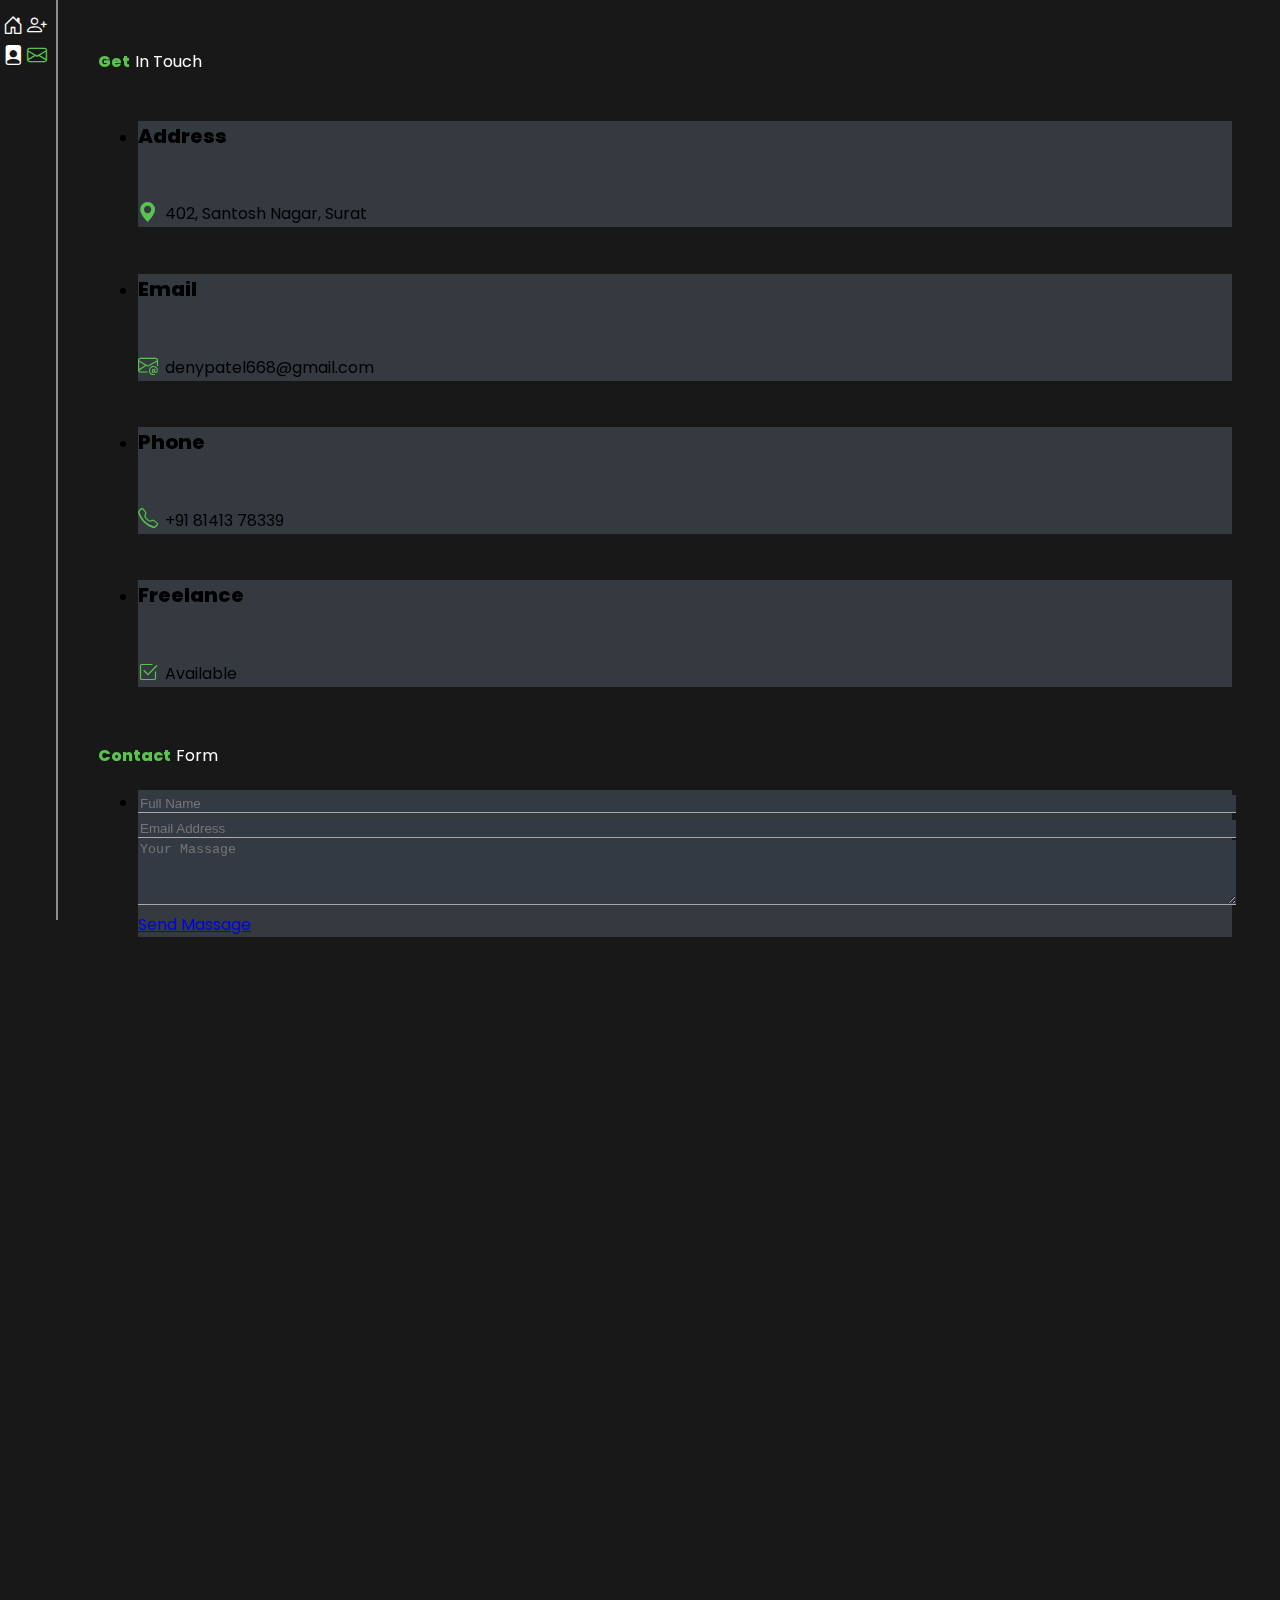
==== contact.html @ e59a58ff "bootstrap prortfolio" ====
<!DOCTYPE html>
<html lang="en">
<head>
    <meta charset="UTF-8">
    <meta name="viewport" content="width=device-width, initial-scale=1.0">
    <title>Denisha</title>
    <!-- bootstrap css -->
    <link href="https://cdn.jsdelivr.net/npm/bootstrap@5.0.2/dist/css/bootstrap.min.css" rel="stylesheet" integrity="sha384-EVSTQN3/azprG1Anm3QDgpJLIm9Nao0Yz1ztcQTwFspd3yD65VohhpuuCOmLASjC" crossorigin="anonymous">

    <!-- bootstrap icon -->
    <link rel="stylesheet" href="https://cdn.jsdelivr.net/npm/bootstrap-icons@1.11.0/font/bootstrap-icons.css">

     <!-- fonts -->
     <link rel="stylesheet" href="css/fonts.css">
     
    <!-- custom css -->
    <link rel="stylesheet" href="css/style.css">

    <!-- aos -->
    <link rel="stylesheet" href="css/aos.css">
</head>
<body>
<header>
    <nav class="">
        <a type="button" class="btn py-3" href="index.html" data-bs-toggle="tooltip" data-bs-placement="right" title="Home"><i class="bi bi-house-door" style="color: #fff; font-size: 20px;"></i></a>
        <a type="button" class="btn py-3" href="about.html" data-bs-toggle="tooltip" data-bs-placement="right" title="About"><i class="bi bi-person-plus" style="color: #fff; font-size: 20px;"></i></a>
        <a type="button" class="btn py-3" href="portfolio.html" data-bs-toggle="tooltip" data-bs-placement="right" title="Portfolio"><i class="bi bi-file-person-fill" style="color: #fff; font-size: 20px;"></i></a>
        <a type="button" class="btn py-3" href="contact.html" data-bs-toggle="tooltip" data-bs-placement="right" title="Contact"><i class="bi bi-envelope link-active" style="color: #fff; font-size: 20px;"></i></a>
    </nav>
</header>
<main>
    <div class="content">
        <section class="contact">
            <div class="container-fluid">
                <div class="row">
                    <div class="col-12 col-lg-7 pt-4 contact-left" data-aos="flip-right">
                        <h4 style="font-weight: 400;"><b style="color: #5ac24e;padding-right: 5px;">Get</b>In Touch</h4>
                        <div class="col-12 d-block d-sm-flex">
                            <div class="col-12 pb-2 col-sm-6 pe-sm-2 pb-sm-3">
                                <div class="card" style="background-color: transparent;">
                                    <ul class="list-group list-group-flush">
                                    <li class="list-group-item px-3 py-3" style="height: 100%;">
                                        <h6 class="text-white" style="text-align: left; font-size: 20px;">Address</h6>
                                        <p class="text-white" style="margin: 0;"><i class="bi bi-geo-alt-fill" style="font-size: 20px;color: #5ac24e; padding-right: 7px;"></i>402, Santosh Nagar, Surat</p>
                                    </li>
                                    </ul>
                                </div> 
                            </div>
                            <div class="col-12 pb-2 col-sm-6 ps-sm-2 pb-sm-3">
                                <div class="card" style="background-color: transparent;">
                                    <ul class="list-group list-group-flush">
                                    <li class="list-group-item px-3 py-3" style="height: 100%;">
                                        <h6 class="text-white" style="text-align: left; font-size: 20px;">Email</h6>
                                        <p class="text-white" style="margin: 0;"><i class="bi bi-envelope-at" style="font-size: 20px;color: #5ac24e; padding-right: 7px;"></i>denypatel668@gmail.com</p>
                                    </li>
                                    </ul>
                                </div> 
                            </div>
                        </div>
                        <div class="col-12 d-block d-sm-flex">    
                            <div class="col-12 pb-2 col-sm-6 pe-sm-2 pb-sm-3">
                                <div class="card" style="background-color: transparent;">
                                    <ul class="list-group list-group-flush">
                                    <li class="list-group-item px-3 py-3" style="height: 100%;">
                                        <h6 class="text-white" style="text-align: left; font-size: 20px;">Phone</h6>
                                        <p class="text-white" style="margin: 0;"><i class="bi bi-telephone" style="font-size: 20px;color: #5ac24e; padding-right: 7px;"></i>+91 81413 78339</p>
                                    </li>
                                    </ul>
                                </div> 
                            </div>
                            <div class="col-12 pb-2 col-sm-6 ps-sm-2 pb-sm-3">
                                <div class="card" style="background-color: transparent;">
                                    <ul class="list-group list-group-flush">
                                    <li class="list-group-item px-3 py-3" style="height:100%;">
                                        <h6 class="text-white" style="text-align: left; font-size: 20px;">Freelance</h6>
                                        <p class="text-white" style="margin: 0;"><i class="bi bi-check2-square" style="font-size: 20px;color: #5ac24e; padding-right: 7px;"></i>Available</p>
                                    </li>
                                    </ul>
                                </div> 
                            </div>
                        </div>
                        
                        <h4 style="font-weight: 400;padding-top: 35px;"><b style="color: #5ac24e;padding-right: 5px;">Contact</b>Form</h4>
                        <div class="card pb-3" style="background-color: transparent;">
                            <ul class="list-group list-group-flush">
                            <li class="list-group-item px-3 py-3" style="height:100%;">
                                <form action="#">
                                    <input type="text" class="mb-3 py-3" placeholder="Full Name"  style="width: 100%; color: #fff; background-color: #343a43;border:none; border-bottom: 1px solid #a9a9a9;outline: none;">
                                    <input type="email" class="mb-3 py-3" placeholder="Email Address" style="width: 100%; color:#fff ;background-color: #343a43; border:none; border-bottom: 1px solid #a9a9a9; outline: none;">
                                    <textarea name="" id="" cols="30" rows="4" class="mb-3 py-3" placeholder="Your Massage" style="width: 100%;color:#fff;background-color: #343a43; border:none; border-bottom: 1px solid #a9a9a9; outline: none;" class="w-100"></textarea>
                                    <a href="#" class="btn btn-secondary">Send Massage</a>
                                </form>
                            </li>
                        </ul>
                        </div> 
                    </div>
                    <div class="col-12 col-lg-5 d-none d-lg-block contact-right" data-aos="flip-left">
                        <div class="map">
                            <iframe src="https://www.google.com/maps/embed?pb=!1m18!1m12!1m3!1d3719.5300284558166!2d72.86207912439241!3d21.210820781502274!2m3!1f0!2f0!3f0!3m2!1i1024!2i768!4f13.1!3m3!1m2!1s0x3be04f0f6b0151bb%3A0x3a26c11002f4973!2sMaruti%20Chowk%2C%20Hirabaugh%2C%20Surat%2C%20Gujarat%20395006!5e0!3m2!1sen!2sin!4v1694796948115!5m2!1sen!2sin" width="" height="" style="border:0;" allowfullscreen="" loading="lazy" referrerpolicy="no-referrer-when-downgrade"></iframe>
                        </div>
                    </div>
                </div>
            </div>    
        </section>
    </div>
</main>
    
    
<!-- jquery -->
<script src="https://code.jquery.com/jquery-3.7.1.min.js" integrity="sha256-/JqT3SQfawRcv/BIHPThkBvs0OEvtFFmqPF/lYI/Cxo=" crossorigin="anonymous"></script> 

<!--bootstrap js-->
<script src="https://cdn.jsdelivr.net/npm/bootstrap@5.0.2/dist/js/bootstrap.bundle.min.js" integrity="sha384-MrcW6ZMFYlzcLA8Nl+NtUVF0sA7MsXsP1UyJoMp4YLEuNSfAP+JcXn/tWtIaxVXM" crossorigin="anonymous"></script>

<!-- aos js -->
<script src="js/aos.js">
</script>

<script>
    AOS.init({
  duration: 1200,
})
</script>

<!-- nav js -->
<script>
    var tooltipTriggerList = [].slice.call(document.querySelectorAll('[data-bs-toggle="tooltip"]'))
    var tooltipList = tooltipTriggerList.map(function (tooltipTriggerEl) {
    return new bootstrap.Tooltip(tooltipTriggerEl)
})
</script>

</body>
</html>
---- css/fonts.css ----
@font-face {
    font-family: 'Poppins';
    src: url('../fonts/Poppins-Bold.woff2') format('woff2'),
        url('../fonts/Poppins-Bold.woff') format('woff');
    font-weight: bold;
    font-style: normal;
    font-display: swap;
}

@font-face {
    font-family: 'Poppins';
    src: url('../fonts/Poppins-Black.woff2') format('woff2'),
        url('../fonts/Poppins-Black.woff') format('woff');
    font-weight: 900;
    font-style: normal;
    font-display: swap;
}

@font-face {
    font-family: 'Poppins';
    src: url('../fonts/Poppins-BlackItalic.woff2') format('woff2'),
        url('../fonts/Poppins-BlackItalic.woff') format('woff');
    font-weight: 900;
    font-style: italic;
    font-display: swap;
}

@font-face {
    font-family: 'Poppins';
    src: url('../fonts/Poppins-Regular.woff2') format('woff2'),
        url('../fonts/Poppins-Regular.woff') format('woff');
    font-weight: normal;
    font-style: normal;
    font-display: swap;
}

@font-face {
    font-family: 'Poppins';
    src: url('../fonts/Poppins-ExtraBold.woff2') format('woff2'),
        url('../fonts/Poppins-ExtraBold.woff') format('woff');
    font-weight: bold;
    font-style: normal;
    font-display: swap;
}

@font-face {
    font-family: 'Poppins';
    src: url('../fonts/Poppins-ExtraBoldItalic.woff2') format('woff2'),
        url('../fonts/Poppins-ExtraBoldItalic.woff') format('woff');
    font-weight: bold;
    font-style: italic;
    font-display: swap;
}

@font-face {
    font-family: 'Poppins';
    src: url('../fonts/Poppins-Light.woff2') format('woff2'),
        url('../fonts/Poppins-Light.woff') format('woff');
    font-weight: 300;
    font-style: normal;
    font-display: swap;
}

@font-face {
    font-family: 'Poppins';
    src: url('../fonts/Poppins-BoldItalic.woff2') format('woff2'),
        url('../fonts/Poppins-BoldItalic.woff') format('woff');
    font-weight: bold;
    font-style: italic;
    font-display: swap;
}

@font-face {
    font-family: 'Poppins';
    src: url('../fonts/Poppins-Medium.woff2') format('woff2'),
        url('../fonts/Poppins-Medium.woff') format('woff');
    font-weight: 500;
    font-style: normal;
    font-display: swap;
}

@font-face {
    font-family: 'Poppins';
    src: url('../fonts/Poppins-ExtraLightItalic.woff2') format('woff2'),
        url('../fonts/Poppins-ExtraLightItalic.woff') format('woff');
    font-weight: 200;
    font-style: italic;
    font-display: swap;
}

@font-face {
    font-family: 'Poppins';
    src: url('../fonts/Poppins-MediumItalic.woff2') format('woff2'),
        url('../fonts/Poppins-MediumItalic.woff') format('woff');
    font-weight: 500;
    font-style: italic;
    font-display: swap;
}

@font-face {
    font-family: 'Poppins';
    src: url('../fonts/Poppins-ExtraLight.woff2') format('woff2'),
        url('../fonts/Poppins-ExtraLight.woff') format('woff');
    font-weight: 200;
    font-style: normal;
    font-display: swap;
}

@font-face {
    font-family: 'Poppins';
    src: url('../fonts/Poppins-SemiBold.woff2') format('woff2'),
        url('../fonts/Poppins-SemiBold.woff') format('woff');
    font-weight: 600;
    font-style: normal;
    font-display: swap;
}

@font-face {
    font-family: 'Poppins';
    src: url('../fonts/Poppins-LightItalic.woff2') format('woff2'),
        url('../fonts/Poppins-LightItalic.woff') format('woff');
    font-weight: 300;
    font-style: italic;
    font-display: swap;
}

@font-face {
    font-family: 'Poppins';
    src: url('../fonts/Poppins-Italic.woff2') format('woff2'),
        url('../fonts/Poppins-Italic.woff') format('woff');
    font-weight: normal;
    font-style: italic;
    font-display: swap;
}

@font-face {
    font-family: 'Poppins';
    src: url('../fonts/Poppins-Thin.woff2') format('woff2'),
        url('../fonts/Poppins-Thin.woff') format('woff');
    font-weight: 100;
    font-style: normal;
    font-display: swap;
}

@font-face {
    font-family: 'Poppins';
    src: url('../fonts/Poppins-SemiBoldItalic.woff2') format('woff2'),
        url('../fonts/Poppins-SemiBoldItalic.woff') format('woff');
    font-weight: 600;
    font-style: italic;
    font-display: swap;
}

@font-face {
    font-family: 'Poppins';
    src: url('../fonts/Poppins-ThinItalic.woff2') format('woff2'),
        url('../fonts/Poppins-ThinItalic.woff') format('woff');
    font-weight: 100;
    font-style: italic;
    font-display: swap;
}
---- css/style.css ----
:root{
    --primary: #181818;
    --secondary: #5ac24e;
    --third: rgba(169, 169, 169, 0.808);
    --header-width: 50px;
    --card: #343a40;
}
body{
    font-family: poppins;
}
.btn:focus{
    box-shadow: none !important;
    background-color: var(--primary);
}
.btn:hover{
    color: var(--secondary) !important;
}
body{
    background-color: var(--primary);
}
/* header */
header{
    height: 100%;
    width: var(--header-width);
    background-color: var(--primary);
    border-right: 2px solid var(--third);
    position: fixed;
    top: 0;
    left: 0;
    padding: 10px 3px;
}
nav .btn:focus{
    box-shadow: none !important;
}
nav .btn:focus i{
    color: var(--secondary) !important;
}
nav .btn:hover{
    box-shadow: none !important;
}
nav .btn:hover i{
    color: var(--secondary) !important;
}
main{
    width: calc(100% - var(--header-width));
    height: 100vh;
    background-color: var(--primary); 
    margin-left: var(--header-width);
}
.content{
    width: 100%;
    height: 100%;
}
.home{
    /* background-image: url('../images/home-image.webp'); */
    background-size: cover;
    background-repeat: no-repeat;
    width: 100%;
    height: 100vh;
    position: relative;
}

.home-pos{
    position: absolute;
    top: 50%;
    left: 50%;
    transform: translate(-50%,-55%);
}
.text-warning{
    color: var(--secondary) !important;
}

.btn-warning{
    background-color:  var(--secondary) !important;
    color: #fff;
    border-color:  var(--secondary);
}

.btn-warning:hover{
    color:  var(--secondary);
    background-color: #fff !important;
    border-color: var(--secondary);
}

.btn-warning:focus, .btn-warning.active:focus, .btn-warning:active:focus {
    box-shadow: none;
    color:var(--primary) ;
    background-color: #fff !important;
    border-color: var(--secondary);
}
.green{
color: #5ac24e;
}    

/* active link */
.link-active{
    color: #5ac24e!important; 
}

/* about */
.about .left{
    height: 100vh;  
    background-color: #242425;
    padding: 20px 40px;
    overflow-y: scroll;
}
.about .right{
    height: 100vh;
    background-color: var(--primary);
    padding: 0%;
}
.about .left h4{
    color: var(--third);
    font-weight: 300;
    line-height: 1.8;
}

/* skill */
.list-group-item{
    background-color: var(--card);
}

/* contact */
.map iframe{
    width: 100%;
    height: 100vh;
}
.contact-left{
    padding: 20px 40px;
    overflow-y: scroll;
    height: 100vh;
}
.contact-left h4{
    color: #fff;
    font-weight: 400;
}
.contact-right{
    padding: 0;
}

/* portfolio */
.port-left{
    padding: 20px 40px;
    height: 100vh;
    overflow-y: scroll;
}
.card{
    background-color: #343a40;
}
.bg-dark{
    background-color: transparent !important;
}
.white{
    background-color: #fff;
}
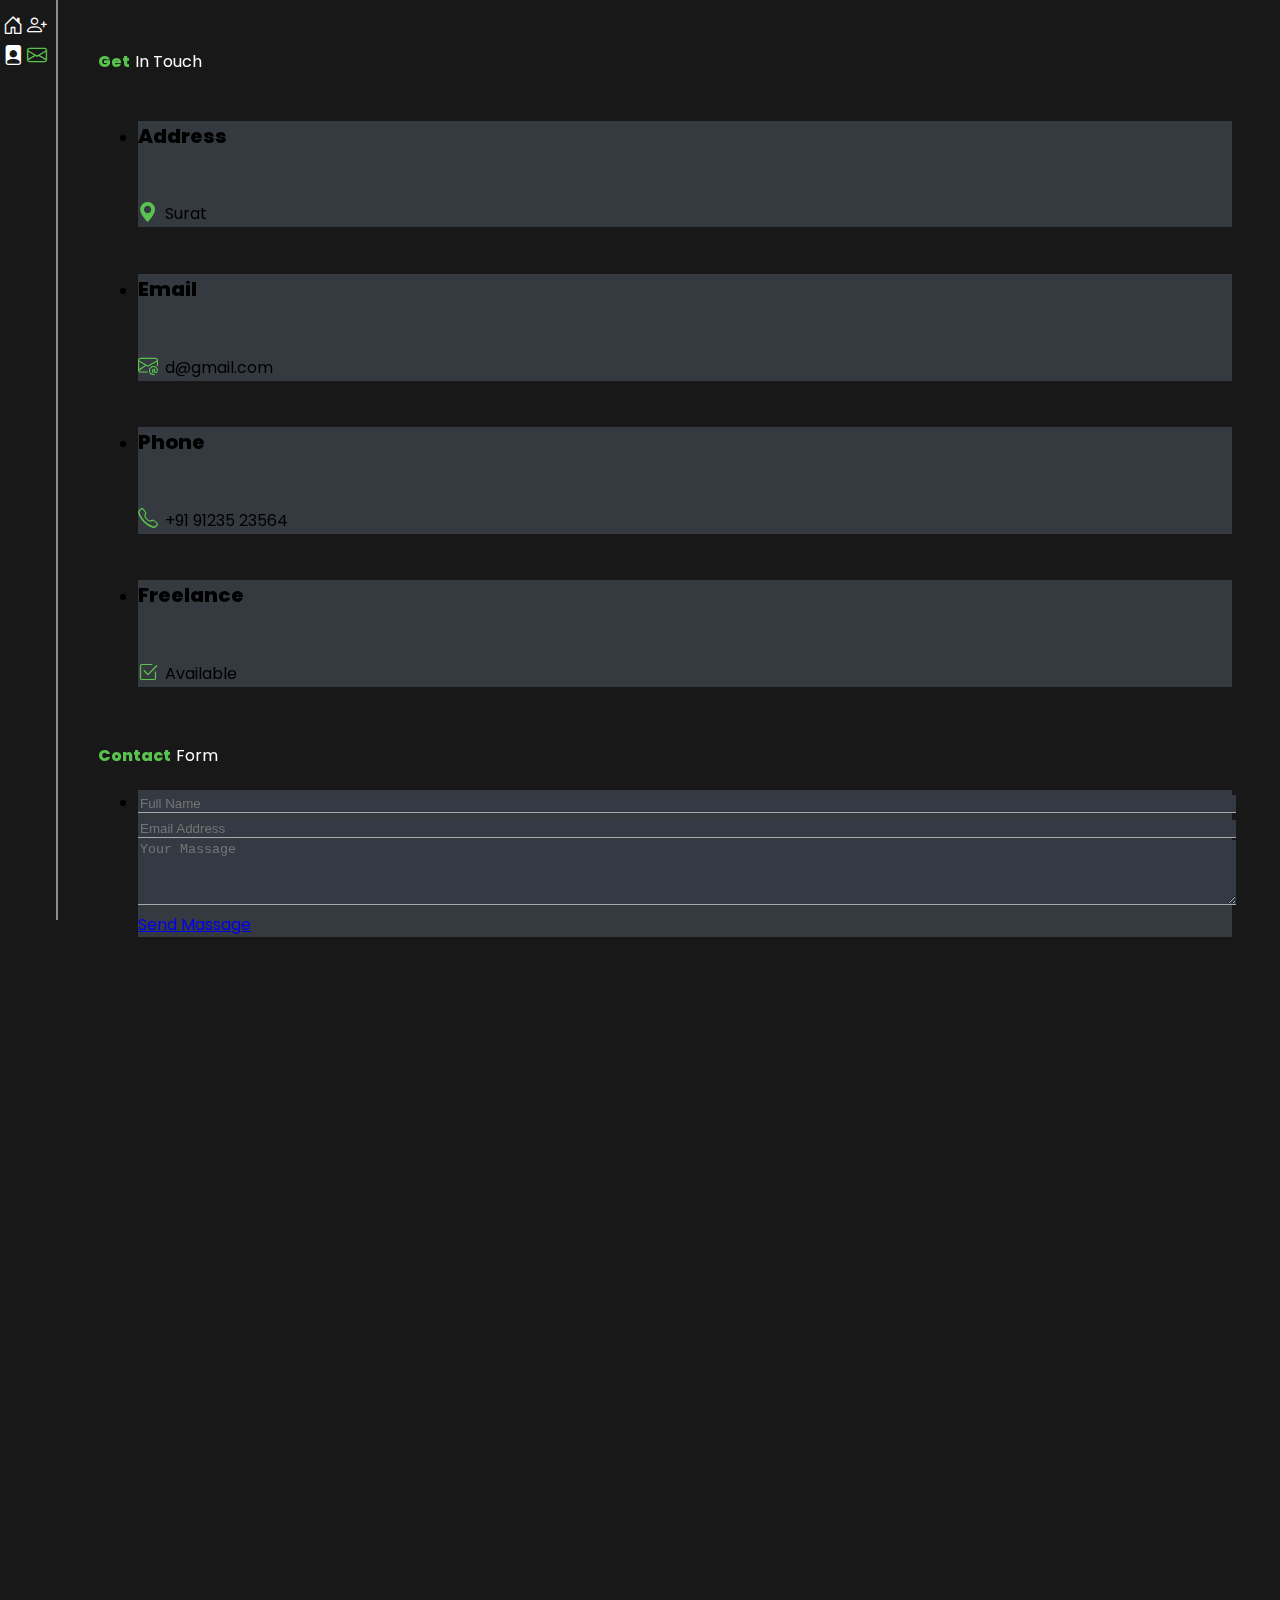
==== commit c0e35485: "Update contact.html" ====
--- a/contact.html
+++ b/contact.html
@@ -41,7 +41,7 @@
                                     <ul class="list-group list-group-flush">
                                     <li class="list-group-item px-3 py-3" style="height: 100%;">
                                         <h6 class="text-white" style="text-align: left; font-size: 20px;">Address</h6>
-                                        <p class="text-white" style="margin: 0;"><i class="bi bi-geo-alt-fill" style="font-size: 20px;color: #5ac24e; padding-right: 7px;"></i>402, Santosh Nagar, Surat</p>
+                                        <p class="text-white" style="margin: 0;"><i class="bi bi-geo-alt-fill" style="font-size: 20px;color: #5ac24e; padding-right: 7px;"></i>Surat</p>
                                     </li>
                                     </ul>
                                 </div> 
@@ -51,7 +51,7 @@
                                     <ul class="list-group list-group-flush">
                                     <li class="list-group-item px-3 py-3" style="height: 100%;">
                                         <h6 class="text-white" style="text-align: left; font-size: 20px;">Email</h6>
-                                        <p class="text-white" style="margin: 0;"><i class="bi bi-envelope-at" style="font-size: 20px;color: #5ac24e; padding-right: 7px;"></i>denypatel668@gmail.com</p>
+                                        <p class="text-white" style="margin: 0;"><i class="bi bi-envelope-at" style="font-size: 20px;color: #5ac24e; padding-right: 7px;"></i>d@gmail.com</p>
                                     </li>
                                     </ul>
                                 </div> 
@@ -63,7 +63,7 @@
                                     <ul class="list-group list-group-flush">
                                     <li class="list-group-item px-3 py-3" style="height: 100%;">
                                         <h6 class="text-white" style="text-align: left; font-size: 20px;">Phone</h6>
-                                        <p class="text-white" style="margin: 0;"><i class="bi bi-telephone" style="font-size: 20px;color: #5ac24e; padding-right: 7px;"></i>+91 81413 78339</p>
+                                        <p class="text-white" style="margin: 0;"><i class="bi bi-telephone" style="font-size: 20px;color: #5ac24e; padding-right: 7px;"></i>+91 91235 23564</p>
                                     </li>
                                     </ul>
                                 </div> 
@@ -131,4 +131,4 @@
 </script>
 
 </body>
-</html>+</html>
